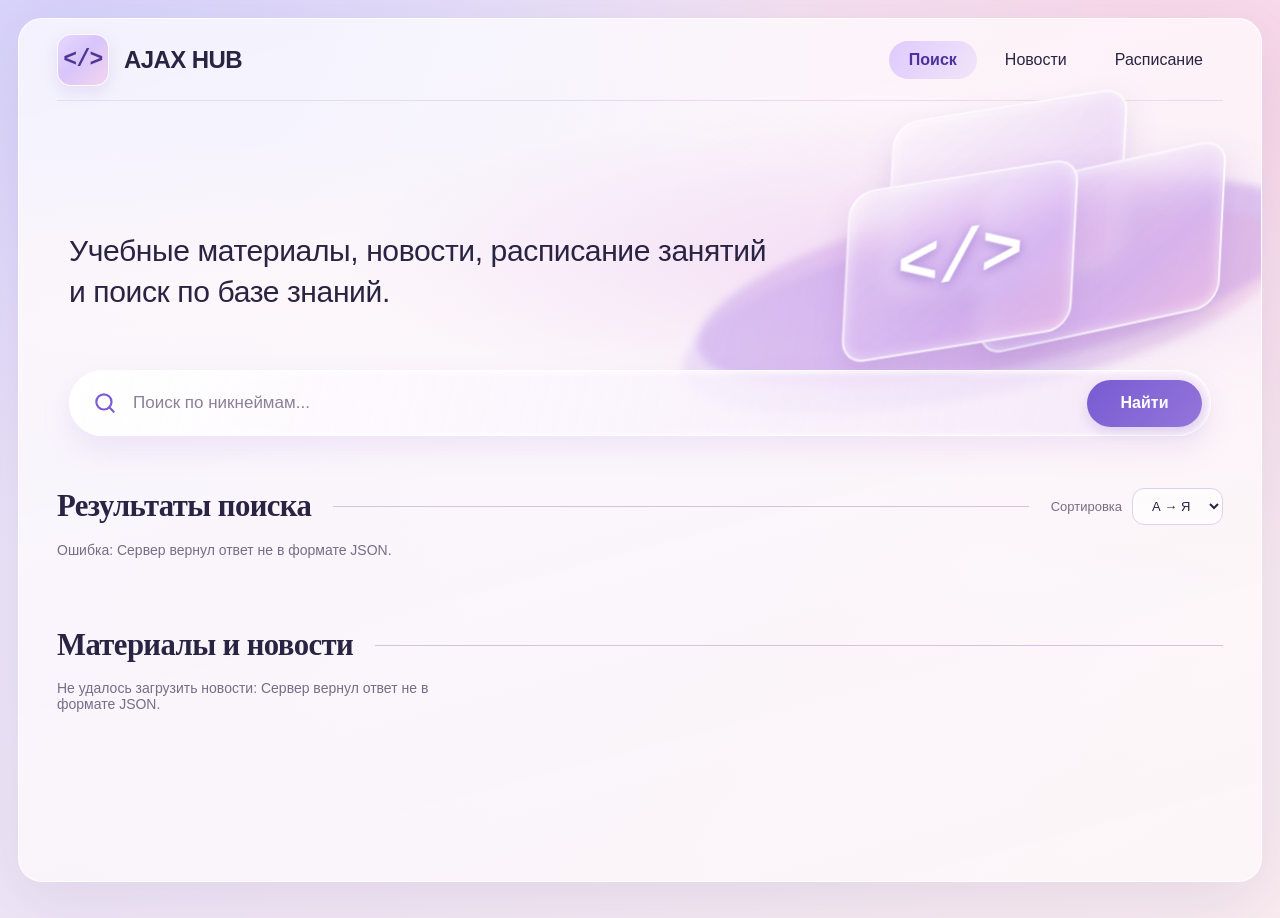
==== index.html @ b3b18e3f "Initial commit: AJAX Hub" ====
<!DOCTYPE html>
<html lang="ru">
<head>
    <meta charset="UTF-8">
    <meta name="viewport" content="width=device-width, initial-scale=1.0">
    <meta name="description" content="AJAX Hub — поиск никнеймов, новости и расписание занятий.">
    <title>Поиск — AJAX Hub</title>
    <link rel="stylesheet" href="css/style.css">
    <script src="js/common.js" defer></script>
    <script src="js/search.js" defer></script>
</head>
<body>
<div class="page-shell">
    <header class="site-header">
        <a class="brand" href="index.html" aria-label="AJAX Hub — главная">
            <span class="brand-icon" aria-hidden="true">&lt;/&gt;</span>
            <span>AJAX HUB</span>
        </a>

        <nav class="main-nav" aria-label="Основная навигация">
            <a href="index.html" class="nav-link active" aria-current="page">Поиск</a>
            <a href="news.html" class="nav-link">Новости</a>
            <a href="schedule.html" class="nav-link">Расписание</a>
        </nav>
    </header>

    <main>
        <section class="hero" aria-label="Введение и поиск">
            <div class="hero-art" aria-hidden="true">
                <span class="art-wave wave-one"></span>
                <span class="art-wave wave-two"></span>
                <span class="glass-pane pane-back"></span>
                <span class="glass-pane pane-middle"></span>
                <span class="glass-pane pane-front">&lt;/&gt;</span>
            </div>
            <p class="hero-description">
                Учебные материалы, новости, расписание занятий<br class="desktop-break">
                и поиск по базе знаний.
            </p>

            <form id="search-form" class="search-form" autocomplete="off">
                <label for="search-input" class="visually-hidden">Поиск по никнеймам</label>
                <span class="search-icon" aria-hidden="true">
                    <svg viewBox="0 0 24 24" fill="none" stroke="currentColor" stroke-width="2" stroke-linecap="round" stroke-linejoin="round"><circle cx="11" cy="11" r="7"></circle><path d="m20 20-4-4"></path></svg>
                </span>
                <input id="search-input" type="search" name="query" placeholder="Поиск по никнеймам..." spellcheck="false">
                <button id="search-button" type="submit" class="primary-button">Найти</button>
            </form>
        </section>

        <section class="results-section" aria-labelledby="results-title">
            <div class="section-heading">
                <h1 id="results-title">Результаты поиска</h1>
                <span class="heading-line" aria-hidden="true"></span>
                <label class="sort-control" for="search-sort">
                    Сортировка
                    <select id="search-sort">
                        <option value="asc">А → Я</option>
                        <option value="desc">Я → А</option>
                    </select>
                </label>
            </div>

            <p id="search-status" class="results-status" role="status" aria-live="polite">Загрузка данных...</p>
            <ul id="results-list" class="results-list" aria-label="Найденные никнеймы"></ul>
            <div class="load-more-wrap">
                <button id="load-more" class="secondary-button" type="button" hidden>Показать ещё</button>
            </div>
        </section>

        <section class="news-preview" aria-labelledby="news-heading">
            <div class="section-heading">
                <h2 id="news-heading">Материалы и новости</h2>
                <span class="heading-line" aria-hidden="true"></span>
            </div>
            <div id="featured-news" class="featured-grid" aria-live="polite"></div>
        </section>
    </main>
</div>
</body>
</html>
---- css/style.css ----
/* ===== БАЗОВЫЕ СТИЛИ ===== */
:root {
    --ink: #2a2443;
    --muted: #776d87;
    --violet: #7b5ed4;
    --violet-dark: #6247bf;
    --line: #e9dbef;
    --paper: #fffafa;
    --shadow: 0 12px 32px rgba(101, 72, 139, 0.10);
}

* { box-sizing: border-box; }
html { scroll-behavior: smooth; }
body {
    margin: 0;
    color: var(--ink);
    font-family: "Segoe UI", Arial, sans-serif;
    background: radial-gradient(ellipse at 5% 0%, #d7d2fa 0%, transparent 42%),
                radial-gradient(ellipse at 95% 8%, #f8d6e8 0%, transparent 43%),
                linear-gradient(125deg, #e9e3fa, #f9ecef);
    min-height: 100vh;
}
a { color: inherit; text-decoration: none; }
button, input, select { font: inherit; }
button { cursor: pointer; }
button:disabled { cursor: wait; opacity: .6; }
h1, h2, h3, p { margin-top: 0; }
[hidden] { display: none !important; }
.visually-hidden {
    position: absolute;
    width: 1px;
    height: 1px;
    padding: 0;
    margin: -1px;
    overflow: hidden;
    clip: rect(0, 0, 0, 0);
    white-space: nowrap;
    border: 0;
}

.page-shell {
    width: min(1440px, calc(100% - 36px));
    min-height: calc(100vh - 36px);
    margin: 18px auto;
    padding: 0 38px 44px;
    border: 1px solid rgba(255, 255, 255, .8);
    border-radius: 24px;
    background: linear-gradient(165deg, rgba(255,255,255,.70), rgba(255,250,252,.68));
    box-shadow: 0 20px 65px rgba(92, 55, 137, .11);
    overflow: hidden;
}

/* ===== ШАПКА ===== */
.site-header {
    display: flex;
    justify-content: space-between;
    align-items: center;
    gap: 20px;
    min-height: 82px;
    border-bottom: 1px solid var(--line);
}
.brand { display: inline-flex; align-items: center; gap: 15px; font-size: 24px; font-weight: 750; letter-spacing: -.6px; white-space: nowrap; }
.brand-icon {
    display: grid;
    place-items: center;
    width: 52px;
    height: 52px;
    border: 1px solid rgba(255, 255, 255, .9);
    border-radius: 14px;
    background: linear-gradient(135deg, #e6d8ff, #d8c5fa 45%, #f2d5ee);
    color: #4e3692;
    box-shadow: 0 6px 15px rgba(131, 85, 187, .13);
    font-family: Consolas, monospace;
    font-size: 23px;
}
.main-nav { display: flex; align-items: center; gap: 8px; }
.nav-link { padding: 10px 20px; border-radius: 999px; transition: background .2s ease, color .2s ease; }
.nav-link:hover { background: #eadff8; }
.nav-link.active { color: #4d319c; background: linear-gradient(120deg, #e0caff, #f1e4f8); font-weight: 650; }

/* ===== ГЛАВНЫЙ БАННЕР ===== */
.hero { position: relative; isolation: isolate; padding: 130px 12px 52px; }
.hero::before {
    content: "";
    position: absolute;
    inset: -1px -38px 0;
    z-index: -2;
    background: radial-gradient(ellipse at 72% 40%, #ebc6f18a, transparent 45%),
                radial-gradient(ellipse at 22% 52%, #fff8f9bc, transparent 58%);
}
.hero-description { position: relative; z-index: 1; margin-bottom: 58px; font-size: clamp(22px, 2.35vw, 31px); line-height: 1.35; letter-spacing: -.4px; max-width: 730px; }
.hero-art { position: absolute; right: -6px; top: 5px; width: 53%; height: 275px; pointer-events: none; z-index: -1; }
.art-wave { position: absolute; right: -80px; width: 100%; height: 170px; border-radius: 50%; filter: blur(4px); transform: rotate(-12deg); }
.wave-one { bottom: 13px; background: linear-gradient(120deg, #af8de866, #edb4e996, #ab91e784); }
.wave-two { bottom: -13px; right: -65px; background: linear-gradient(115deg, #d2b4f344, #a98ce65c, #f3badb66); }
.glass-pane { position: absolute; display: grid; place-items: center; border: 2px solid rgba(255,255,255,.83); border-radius: 24px; background: linear-gradient(145deg, #ffffff48, #ceabf255 68%, #f5bde066); box-shadow: 0 14px 30px #9573c034, inset 0 1px 14px #ffffff86; backdrop-filter: blur(10px); }
.pane-back { right: 17%; top: 0; width: 235px; height: 175px; transform: skewY(-12deg) rotate(3deg); }
.pane-middle { right: 1%; top: 58px; width: 240px; height: 166px; transform: skewY(-15deg) rotate(3deg); }
.pane-front { right: 25%; top: 70px; width: 230px; height: 170px; color: #ffffff; text-shadow: 0 2px 12px #6843ab74; font: 600 70px/1 Consolas, monospace; transform: skewY(-12deg) rotate(3deg); }

/* ===== СТРОКА ПОИСКА ===== */
.search-form {
    position: relative;
    z-index: 1;
    display: flex;
    align-items: center;
    gap: 13px;
    width: 100%;
    min-height: 66px;
    padding: 8px 8px 8px 22px;
    border: 1px solid rgba(255,255,255,.94);
    border-radius: 999px;
    background: linear-gradient(105deg, #fffffff2, #f3e4f9b5);
    box-shadow: 0 12px 28px #bc91e62f, inset 0 1px 6px #ffffff;
}
.search-icon { width: 26px; height: 26px; display: inline-flex; color: var(--violet); }
.search-icon svg { width: 100%; height: 100%; }
.search-form input { flex: 1; min-width: 0; border: 0; outline: none; background: transparent; color: var(--ink); font-size: 17px; }
.search-form input::placeholder { color: #8b8099; }
.primary-button { padding: 12px 32px; border: 0; border-radius: 999px; background: linear-gradient(130deg, #785bd2, #9475db); color: #ffffff; font-weight: 650; min-width: 115px; min-height: 47px; box-shadow: 0 5px 13px #7654ba30; }
.primary-button:hover { background: linear-gradient(130deg, #6247bf, #8060d1); }

/* ===== ОБЩИЕ ЗАГОЛОВКИ ===== */
.results-section, .news-preview { margin-bottom: 35px; }
.section-heading { display: flex; align-items: center; gap: 22px; margin-bottom: 17px; }
.section-heading h1, .section-heading h2 { margin: 0; font-family: Georgia, 'Times New Roman', serif; font-size: clamp(25px, 2.4vw, 32px); letter-spacing: -.6px; white-space: nowrap; }
.heading-line { flex: 1; border-top: 1px solid #d5c2df; }
.sort-control { display: inline-flex; gap: 10px; align-items: center; white-space: nowrap; color: var(--muted); font-size: 13px; }
.sort-control select { padding: 9px 15px; border: 1px solid #e0d1eb; border-radius: 12px; background: #ffffffa8; color: var(--ink); cursor: pointer; }
.results-status { margin-bottom: 16px; color: var(--muted); font-size: 14px; }

/* ===== РЕЗУЛЬТАТЫ AJAX-ПОИСКА ===== */
.results-list { display: grid; grid-template-columns: repeat(2, minmax(0, 1fr)); gap: 12px; margin: 0; padding: 0; list-style: none; }
.result-item { display: flex; align-items: center; gap: 13px; min-width: 0; padding: 13px 18px; background: #ffffffbd; border: 1px solid rgba(227,214,233,.95); border-radius: 15px; box-shadow: 0 4px 18px #9d76ab0a; }
.result-avatar { display: grid; flex-shrink: 0; place-items: center; width: 40px; height: 40px; border-radius: 12px; background: #ebe2fc; color: #6947bd; font-weight: 750; }
.result-name { flex: 1; overflow-wrap: anywhere; font-weight: 600; }
.result-meta { flex-shrink: 0; color: #9488a1; font-size: 12px; }
.result-item.restored { border-color: #dfc2e6; background: linear-gradient(115deg, #f9eafb, #fff7fa); }
.result-item.restored .result-avatar { background: #f4d7f6; }
.load-more-wrap { display: flex; justify-content: center; margin-top: 19px; }
.secondary-button { padding: 12px 27px; border: 1px solid #cbb4e9; border-radius: 999px; background: #ffffffc4; color: #6345af; font-weight: 650; transition: background .2s ease; }
.secondary-button:hover { background: #e8d9fc; }

/* ===== КАРТОЧКИ НОВОСТЕЙ ===== */
.featured-grid { display: grid; grid-template-columns: repeat(3, minmax(0, 1fr)); gap: 18px; }
.featured-card { display: block; overflow: hidden; border: 1px solid #efdfeb; border-radius: 18px; background: #fffdfdc2; box-shadow: var(--shadow); transition: transform .25s ease, box-shadow .25s ease; }
.featured-card:hover { transform: translateY(-4px); box-shadow: 0 16px 30px #8766aa22; }
.featured-card img { display: block; width: 100%; height: auto; object-fit: contain; }
.featured-body { padding: 16px 17px 19px; }
.featured-category { display: block; margin-bottom: 7px; color: #7656c6; font-size: 11px; font-weight: 750; letter-spacing: .25px; }
.featured-body h3 { margin-bottom: 7px; font-family: Georgia, 'Times New Roman', serif; font-size: 20px; line-height: 1.25; }
.featured-body p { margin-bottom: 0; color: var(--muted); font-size: 13px; line-height: 1.45; }

/* ===== АДАПТИВНОСТЬ ===== */
@media (max-width: 1050px) {
    .page-shell { padding: 0 25px 35px; }
    .hero::before { left: -25px; right: -25px; }
    .hero-art { opacity: .72; }
    .hero-description { max-width: 62%; }
    .featured-grid { gap: 12px; }
    .featured-body { padding: 13px; }
    .featured-body h3 { font-size: 18px; }
}
@media (max-width: 760px) {
    .page-shell { width: calc(100% - 20px); margin: 10px auto; padding: 0 18px 24px; border-radius: 18px; }
    .site-header { flex-direction: column; justify-content: center; gap: 10px; padding: 15px 0; }
    .brand { font-size: 21px; }
    .brand-icon { width: 43px; height: 43px; font-size: 20px; }
    .main-nav { width: 100%; justify-content: center; }
    .nav-link { padding: 9px 15px; font-size: 14px; }
    .hero { padding: 75px 0 35px; }
    .hero::before { left: -18px; right: -18px; }
    .hero-art { right: -40px; width: 75%; height: 190px; opacity: .36; }
    .glass-pane { transform: scale(.7); }
    .hero-description { max-width: 100%; font-size: 23px; margin-bottom: 40px; }
    .desktop-break { display: none; }
    .section-heading { gap: 10px; flex-wrap: wrap; }
    .section-heading h1, .section-heading h2 { font-size: 25px; }
    .sort-control { margin-left: auto; }
    .results-list { grid-template-columns: 1fr; }
    .featured-grid { grid-template-columns: repeat(2, minmax(0,1fr)); }
}
@media (max-width: 480px) {
    .page-shell { padding: 0 13px 20px; }
    .main-nav { gap: 2px; }
    .nav-link { padding: 8px 12px; font-size: 13px; }
    .hero { padding-top: 62px; }
    .hero-description { font-size: 21px; }
    .search-form { min-height: 56px; padding: 5px 5px 5px 15px; gap: 8px; }
    .search-form input { font-size: 14px; }
    .primary-button { min-height: 44px; min-width: 75px; padding: 10px 14px; font-size: 13px; }
    .search-icon { width: 20px; height: 20px; }
    .heading-line { display: none; }
    .sort-control { width: 100%; justify-content: flex-end; }
    .featured-grid { grid-template-columns: 1fr; }

}
@media (prefers-reduced-motion: reduce) {
    *, *::before, *::after { scroll-behavior: auto !important; transition-duration: .01ms !important; }
}

/* ===== СТРАНИЦА НОВОСТЕЙ ===== */
.news-page { padding-top: 34px; }
.news-intro {
    position: relative;
    isolation: isolate;
    padding: 64px 18px 58px;
    margin-bottom: 13px;
}
.news-intro::before {
    position: absolute;
    content: "";
    inset: -34px -38px 0;
    z-index: -2;
    background: radial-gradient(ellipse at 78% 32%, #e5b6f080, transparent 47%),
                radial-gradient(ellipse at 18% 65%, #fff6f9ba, transparent 60%);
}
.news-intro h1 {
    position: relative;
    z-index: 1;
    margin-bottom: 42px;
    font-family: Georgia, 'Times New Roman', serif;
    font-size: clamp(46px, 5.3vw, 78px);
    line-height: 1.03;
    letter-spacing: -2.2px;
}
.news-intro-decor { position: absolute; z-index: -1; right: 35px; top: 4px; width: 39%; height: 185px; pointer-events: none; }
.news-intro-decor span {
    position: absolute;
    display: block;
    width: 68%; height: 76%;
    border: 2px solid #ffffffb8;
    border-radius: 20px;
    background: linear-gradient(130deg, #fff8ff78, #d2b5f15f, #f6cae45c);
    box-shadow: 0 14px 34px #a47cc045;
    backdrop-filter: blur(10px);
    transform: rotate(-9deg);
}
.news-intro-decor span:nth-child(1) { top: 4px; right: 24%; }
.news-intro-decor span:nth-child(2) { top: 28px; right: 7%; transform: rotate(9deg); }
.news-intro-decor span:nth-child(3) { top: 49px; right: 38%; transform: rotate(-3deg); }
.news-search-form { max-width: 100%; }
.news-publications { margin-bottom: 40px; }
.news-list { display: grid; grid-template-columns: repeat(2, minmax(0, 1fr)); align-items: stretch; gap: 20px; }
.news-card {
    min-width: 0;
    overflow: hidden;
    display: flex;
    flex-direction: column;
    background: #fffdfddd;
    border: 1px solid #eaddf0;
    border-radius: 19px;
    box-shadow: var(--shadow);
    transition: box-shadow .2s ease, transform .2s ease;
}
.news-card:hover { transform: translateY(-3px); box-shadow: 0 18px 32px #9679ae25; }
.news-card-restored { border-color: #c7a4e8; background: linear-gradient(160deg, #f8edff, #fffafd); }
/* Одинаковая область иллюстраций во всех карточках: без полос по краям. */
.news-card-image { width: 100%; aspect-ratio: 16 / 9; overflow: hidden; background: #eee0f8; }
.news-card-image img { display: block; width: 100%; height: 100%; object-fit: cover; object-position: center; }
.news-card-content { display: flex; flex-direction: column; flex: 1; padding: 22px 23px 23px; }
.news-card-meta { display: flex; align-items: center; gap: 10px; margin-bottom: 12px; color: #7c61b5; font-size: 12px; }
.news-cookie-tag { padding: 3px 9px; border: 1px solid #dbbae9; border-radius: 999px; color: #7840a0; background: #f2dcf6; font-weight: 600; }
.news-card h3 { margin-bottom: 12px; font: 700 24px/1.25 Georgia, 'Times New Roman', serif; }
.news-card-preview { flex: 1; margin-bottom: 21px; color: var(--muted); font-size: 15px; line-height: 1.6; }
.news-read-more { align-self: flex-start; padding: 0 0 5px; border: 0; border-bottom: 1px solid #9270da; background: none; color: #6345b7; font-weight: 650; }
.news-read-more:hover { color: #382478; border-color: #382478; }
.news-pagination { display: flex; align-items: center; justify-content: center; flex-wrap: wrap; gap: 9px; margin: 32px 0 10px; }
.page-button { min-width: 44px; min-height: 42px; padding: 9px 16px; color: #58418a; border: 1px solid #ddcdea; border-radius: 11px; background: #fffdfdd6; font-weight: 600; }
.page-button:hover { background: #eee0fb; }
.page-button.current { color: #ffffff; background: var(--violet); border-color: var(--violet); opacity: 1; cursor: default; }

/* ===== МОДАЛЬНОЕ ОКНО НОВОСТИ ===== */
.modal-open { overflow: hidden; }
.news-modal { position: fixed; inset: 0; z-index: 50; display: grid; place-items: center; padding: 20px; }
.news-modal-shade { position: absolute; inset: 0; background: #23193692; backdrop-filter: blur(8px); }
.news-modal-dialog {
    position: relative;
    width: min(700px, 100%);
    max-height: min(720px, calc(100vh - 40px));
    overflow: auto;
    padding: 0;
    border: 1px solid #ffffffed;
    border-radius: 24px;
    background: linear-gradient(145deg, #fffafd, #f8effd);
    box-shadow: 0 25px 80px #24133755;
}
/* Иллюстрация заполняет шапку модального окна без пустых полос. */
.news-modal-image-wrap { width: 100%; height: 330px; overflow: hidden; background: #eee0f8; }
.news-modal-image { display: block; width: 100%; height: 100%; object-fit: cover; object-position: center; }
.news-modal-body { padding: 28px 42px 38px; }
.news-modal-close { position: absolute; top: 15px; right: 17px; z-index: 2; width: 43px; height: 43px; border: 0; border-radius: 12px; background: #efe4f9; color: #64499e; font-size: 30px; line-height: 1; box-shadow: 0 2px 8px #2d1b4320; }
.news-modal-close:hover { background: #e1d2f5; }
.news-modal-date { margin: 0 0 15px; color: #805cba; font-size: 13px; font-weight: 650; }
.news-modal-dialog h2 { margin-bottom: 20px; font: 700 clamp(26px, 4vw, 36px)/1.22 Georgia, 'Times New Roman', serif; }
.news-modal-content { color: #575067; font-size: 17px; line-height: 1.75; white-space: pre-line; }

@media (max-width: 760px) {
    .news-page { padding-top: 12px; }
    .news-intro { padding: 65px 0 38px; }
    .news-intro::before { left: -18px; right: -18px; }
    .news-intro-decor { opacity: .4; width: 70%; right: -25px; }
    .news-intro h1 { margin-bottom: 32px; font-size: 50px; }
    .news-list { grid-template-columns: 1fr; }
}
@media (max-width: 480px) {
    .news-intro { padding-top: 52px; }
    .news-intro h1 { font-size: 43px; letter-spacing: -1px; }
    .news-card-content { padding: 18px; }
    .news-card h3 { font-size: 21px; }
    .news-modal-body { padding: 22px 22px 28px; }
    .news-modal-image-wrap { height: 220px; }
    .news-modal-content { font-size: 15px; }
    .page-button { padding: 9px 12px; min-width: 39px; }
}

/* ===== РАСПИСАНИЕ: EDITORIAL + AURORA GLASS ===== */
.schedule-page { padding-top: 38px; }
.schedule-intro {
    position: relative;
    display: flex;
    justify-content: space-between;
    align-items: center;
    gap: 24px;
    padding: 51px 14px 51px;
    isolation: isolate;
}
.schedule-intro::before {
    position: absolute;
    z-index: -1;
    content: "";
    inset: 0 -38px;
    background: radial-gradient(ellipse at 75% 25%, #ddb9f5a0, transparent 47%),
                radial-gradient(ellipse at 16% 70%, #fff9fdbd, transparent 58%);
}
.schedule-hero-copy h1 {
    margin-bottom: 13px;
    font: 700 clamp(45px, 5.4vw, 76px)/1.08 Georgia, 'Times New Roman', serif;
    letter-spacing: -2px;
}
.schedule-subtitle { margin: 0; color: #756985; font-size: 16px; }
.schedule-today {
    display: flex;
    flex-direction: column;
    justify-content: center;
    align-items: flex-start;
    gap: 8px;
    flex: 0 0 min(330px, 39%);
    padding: 24px 28px;
    border: 1px solid #ffffffdc;
    border-radius: 20px;
    background: linear-gradient(133deg, #e9d6ffdb, #fbe2f0af);
    box-shadow: 0 11px 25px #a37cce24, inset 0 1px #ffffff;
    cursor: help;
}
.schedule-today-label { font-size: 14px; color: #77658d; }
.schedule-today strong { font: 700 21px/1.2 Georgia, 'Times New Roman', serif; }
.schedule-today small { color: #896fa7; font-size: 12px; }
.schedule-filter-panel {
    margin-bottom: 40px;
    padding: 25px;
    border: 1px solid #ead9ec;
    border-radius: 20px;
    background: #fffafdd9;
    box-shadow: var(--shadow);
}
.schedule-filter-panel h2 { font: 700 25px/1.25 Georgia, 'Times New Roman', serif; margin-bottom: 20px; }
.schedule-filters { display: grid; grid-template-columns: minmax(170px, 1.6fr) .65fr 1fr 1fr 1fr; gap: 13px; }
.schedule-field { display: flex; flex-direction: column; gap: 8px; min-width: 0; }
.schedule-field > span { color: #7e6e90; font-size: 13px; font-weight: 600; }
.schedule-field input, .schedule-field select {
    width: 100%; height: 47px; min-width: 0;
    padding: 10px 12px;
    border: 1px solid #e0cee8;
    border-radius: 12px;
    color: var(--ink);
    background: #ffffffeb;
    outline: none;
    transition: border-color .2s, box-shadow .2s;
}
.schedule-field input:focus, .schedule-field select:focus {
    border-color: #9d7bd9;
    box-shadow: 0 0 0 3px #aa8be331;
}
.schedule-field .restored-filter {
    background: #edfaef;
    border-color: #89c89e;
    box-shadow: 0 0 0 2px #9cd9b21a;
}
.schedule-results { margin-bottom: 34px; }
.schedule-summary { color: #786b89; font-size: 14px; white-space: nowrap; }
.schedule-status { margin: 0 0 17px; color: #806f91; font-size: 14px; }
.schedule-status:empty { display: none; }
.schedule-list { display: flex; flex-direction: column; gap: 13px; }
.schedule-card {
    display: grid;
    grid-template-columns: 125px minmax(0, 1fr);
    overflow: hidden;
    border: 1px solid #e8d5ed;
    border-radius: 17px;
    background: #fffdfde6;
    box-shadow: 0 6px 21px #9d79b612;
    transition: box-shadow .2s, border-color .2s;
}
.schedule-card:hover, .schedule-card.expanded { border-color: #d4b6eb; box-shadow: 0 11px 26px #9277b924; }
.schedule-time {
    display: flex; flex-direction: column; align-items: flex-start; justify-content: center;
    gap: 5px; padding: 19px 17px;
    border-right: 1px solid #e8d7ef;
    background: linear-gradient(160deg, #f3e8fe, #fdf0f8);
}
.schedule-time strong { font-size: 18px; color: #59418d; }
.schedule-time span { font-size: 13px; color: #88799c; }
.schedule-time small { margin-top: 3px; font-size: 12px; color: #9a85aa; }
.schedule-card-main { min-width: 0; }
.schedule-toggle {
    display: flex; justify-content: space-between; align-items: center;
    gap: 15px; width: 100%; min-height: 104px;
    padding: 20px 23px; border: 0;
    background: transparent; color: inherit; text-align: left;
}
.schedule-title-block { min-width: 0; display: flex; flex-direction: column; gap: 10px; }
.schedule-title-block strong { font: 700 21px/1.25 Georgia, 'Times New Roman', serif; }
.schedule-tags { display: flex; flex-wrap: wrap; gap: 7px; }
.schedule-tag { padding: 4px 10px; border: 1px solid #e5d9ed; border-radius: 999px; color: #7f6b9c; background: #f6eefb; font-size: 12px; }
.schedule-tag.online { color: #6c52bf; background: #e9e3ff; border-color: #d9cdf9; }
.schedule-chevron { flex-shrink: 0; width: 25px; height: 25px; color: #8961bc; transition: transform .2s; }
.schedule-card.expanded .schedule-chevron { transform: rotate(180deg); }
.schedule-details { padding: 0 23px 23px; border-top: 1px solid #f0e3f2; }
.schedule-details[hidden] { display: none; }
.schedule-detail-grid { display: grid; grid-template-columns: repeat(2, minmax(0, 1fr)); gap: 17px 25px; padding-top: 20px; }
.schedule-detail { display: flex; flex-direction: column; gap: 5px; }
.schedule-detail dt { color: #9385a0; font-size: 12px; }
.schedule-detail dd { margin: 0; color: #403553; font-size: 14px; line-height: 1.45; overflow-wrap: anywhere; }
.schedule-empty {
    padding: 45px 20px; border: 1px dashed #d7bee8;
    border-radius: 19px; background: #fffafdc4;
    text-align: center; color: #7b6d8b;
}
.schedule-empty strong { display: block; margin-bottom: 8px; color: var(--ink); font: 700 21px Georgia, serif; }
@media (max-width: 1150px) {
    .schedule-filters { grid-template-columns: repeat(3, minmax(0, 1fr)); }
    .schedule-field-search { grid-column: span 2; }
}
@media (max-width: 760px) {
    .schedule-page { padding-top: 12px; }
    .schedule-intro { align-items: stretch; flex-direction: column; padding: 37px 0 31px; }
    .schedule-intro::before { left: -18px; right: -18px; }
    .schedule-hero-copy h1 { font-size: 50px; }
    .schedule-today { flex-basis: auto; width: 100%; }
    .schedule-filter-panel { padding: 19px; }
    .schedule-filters { grid-template-columns: repeat(2, minmax(0, 1fr)); }
    .schedule-field-search { grid-column: span 2; }
    .schedule-card { grid-template-columns: 93px minmax(0, 1fr); }
    .schedule-time { padding: 13px; }
    .schedule-time strong { font-size: 15px; }
    .schedule-time span, .schedule-time small { font-size: 11px; }
    .schedule-toggle { padding: 15px; min-height: 94px; }
    .schedule-title-block strong { font-size: 18px; }
    .schedule-details { padding: 0 15px 17px; }
}
@media (max-width: 480px) {
    .schedule-hero-copy h1 { font-size: 43px; }
    .schedule-filters { grid-template-columns: 1fr; }
    .schedule-field-search { grid-column: 1; }
    .schedule-time { padding: 12px 9px; }
    .schedule-card { grid-template-columns: 84px minmax(0,1fr); }
    .schedule-detail-grid { grid-template-columns: 1fr; gap: 12px; }
    .schedule-title-block strong { font-size: 16px; }
    .schedule-tag { font-size: 11px; }
}
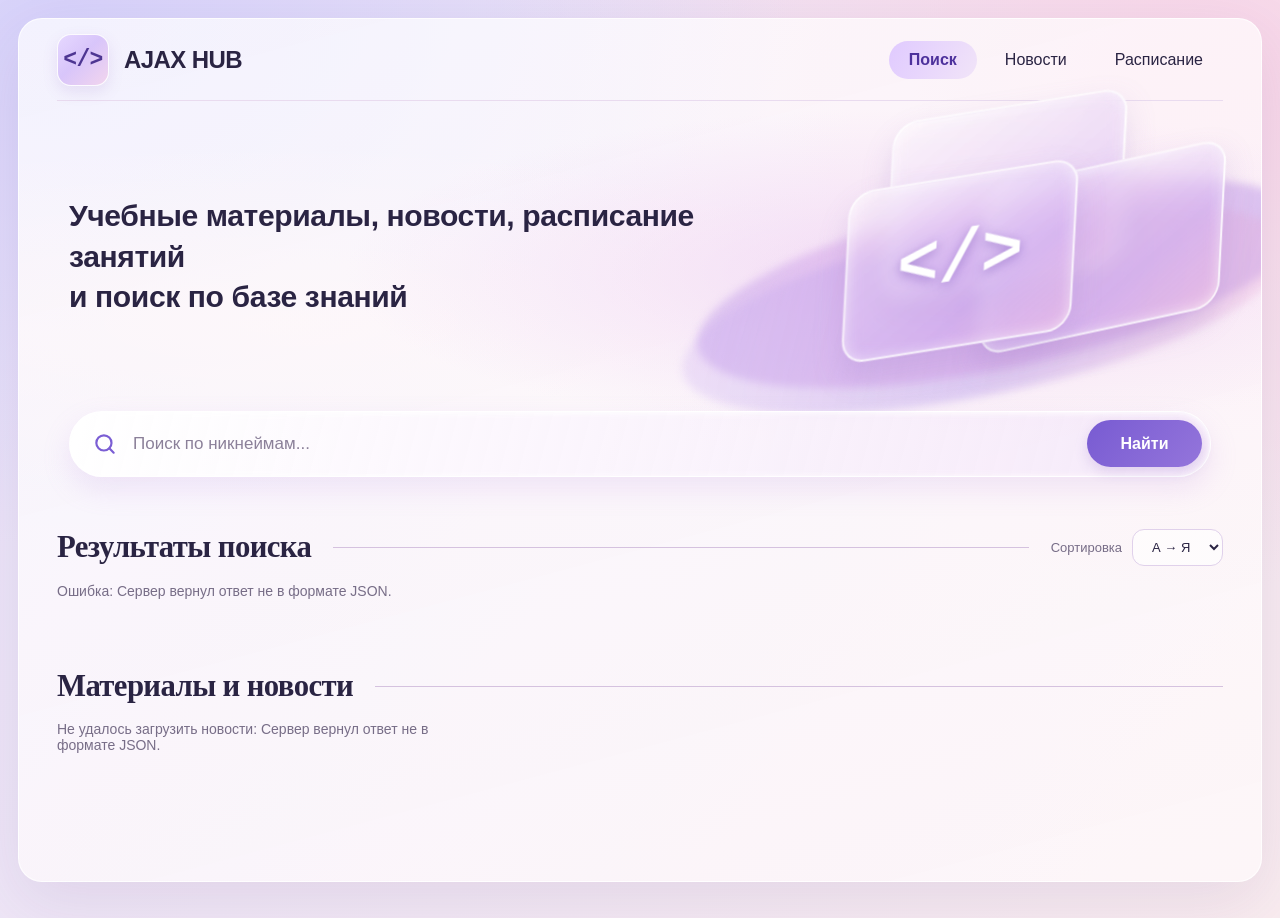
==== commit 62af6e88: "Update AJAX Hub" ====
--- a/index.html
+++ b/index.html
@@ -35,7 +35,7 @@
             </div>
             <p class="hero-description">
                 Учебные материалы, новости, расписание занятий<br class="desktop-break">
-                и поиск по базе знаний.
+                и поиск по базе знаний
             </p>
 
             <form id="search-form" class="search-form" autocomplete="off">
--- a/css/style.css
+++ b/css/style.css
@@ -79,7 +79,7 @@
 .nav-link.active { color: #4d319c; background: linear-gradient(120deg, #e0caff, #f1e4f8); font-weight: 650; }
 
 /* ===== ГЛАВНЫЙ БАННЕР ===== */
-.hero { position: relative; isolation: isolate; padding: 130px 12px 52px; }
+.hero { position: relative; isolation: isolate; padding: 95px 12px 52px; }
 .hero::before {
     content: "";
     position: absolute;
@@ -88,7 +88,7 @@
     background: radial-gradient(ellipse at 72% 40%, #ebc6f18a, transparent 45%),
                 radial-gradient(ellipse at 22% 52%, #fff8f9bc, transparent 58%);
 }
-.hero-description { position: relative; z-index: 1; margin-bottom: 58px; font-size: clamp(22px, 2.35vw, 31px); line-height: 1.35; letter-spacing: -.4px; max-width: 730px; }
+.hero-description { position: relative; z-index: 1; margin-bottom: 93px; font-size: clamp(22px, 2.35vw, 31px); font-weight: 600; line-height: 1.35; letter-spacing: -.4px; max-width: 730px; }
 .hero-art { position: absolute; right: -6px; top: 5px; width: 53%; height: 275px; pointer-events: none; z-index: -1; }
 .art-wave { position: absolute; right: -80px; width: 100%; height: 170px; border-radius: 50%; filter: blur(4px); transform: rotate(-12deg); }
 .wave-one { bottom: 13px; background: linear-gradient(120deg, #af8de866, #edb4e996, #ab91e784); }
